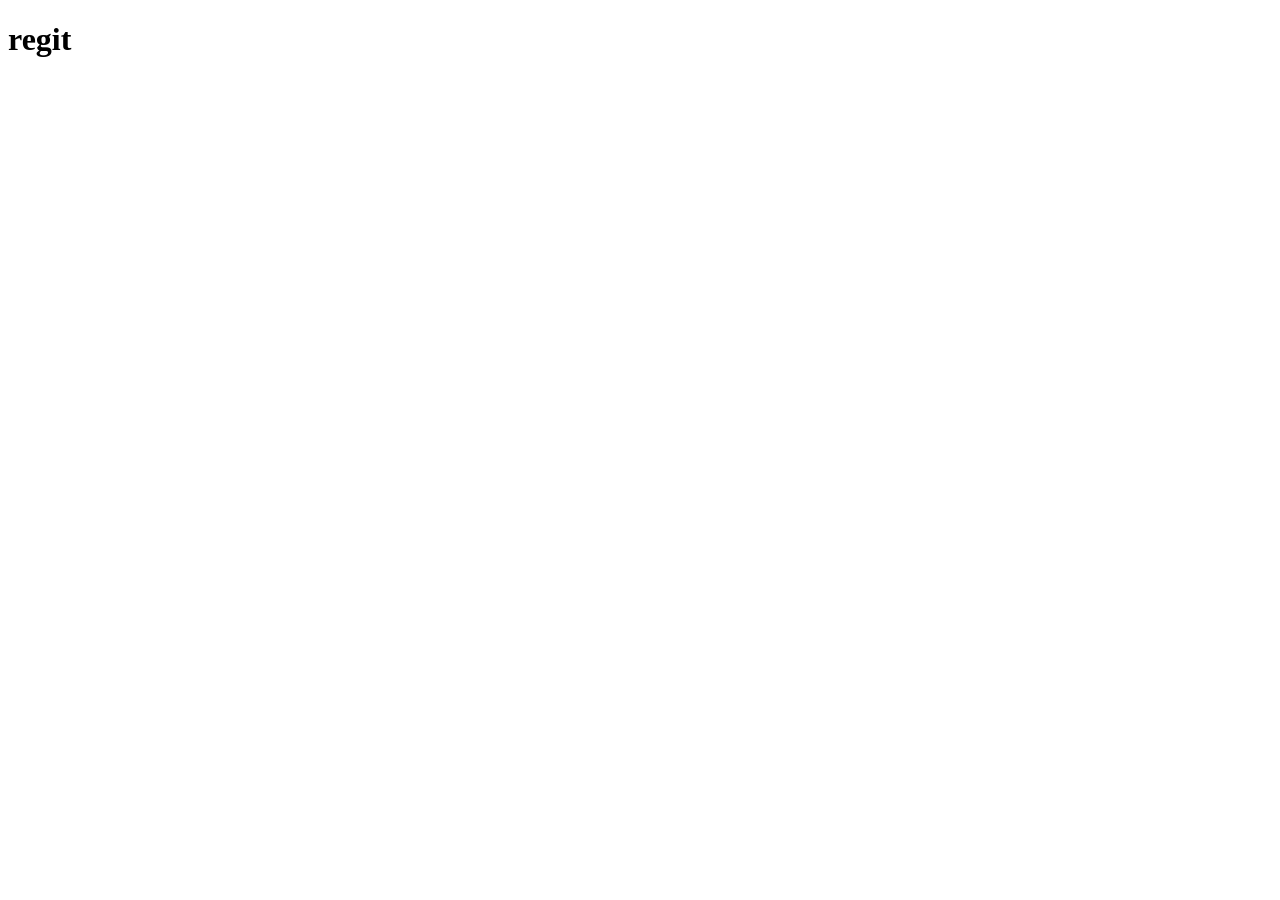
==== index.html @ b91fdf7c "basics 2" ====
<!DOCTYPE html>
<html lang="en">
<head>
    <meta charset="UTF-8">
    <meta http-equiv="X-UA-Compatible" content="IE=edge">
    <meta name="viewport" content="width=device-width, initial-scale=1.0">
    <title>Document</title>
</head>
<body>
    <h1>regit</h1>
</body>
</html>
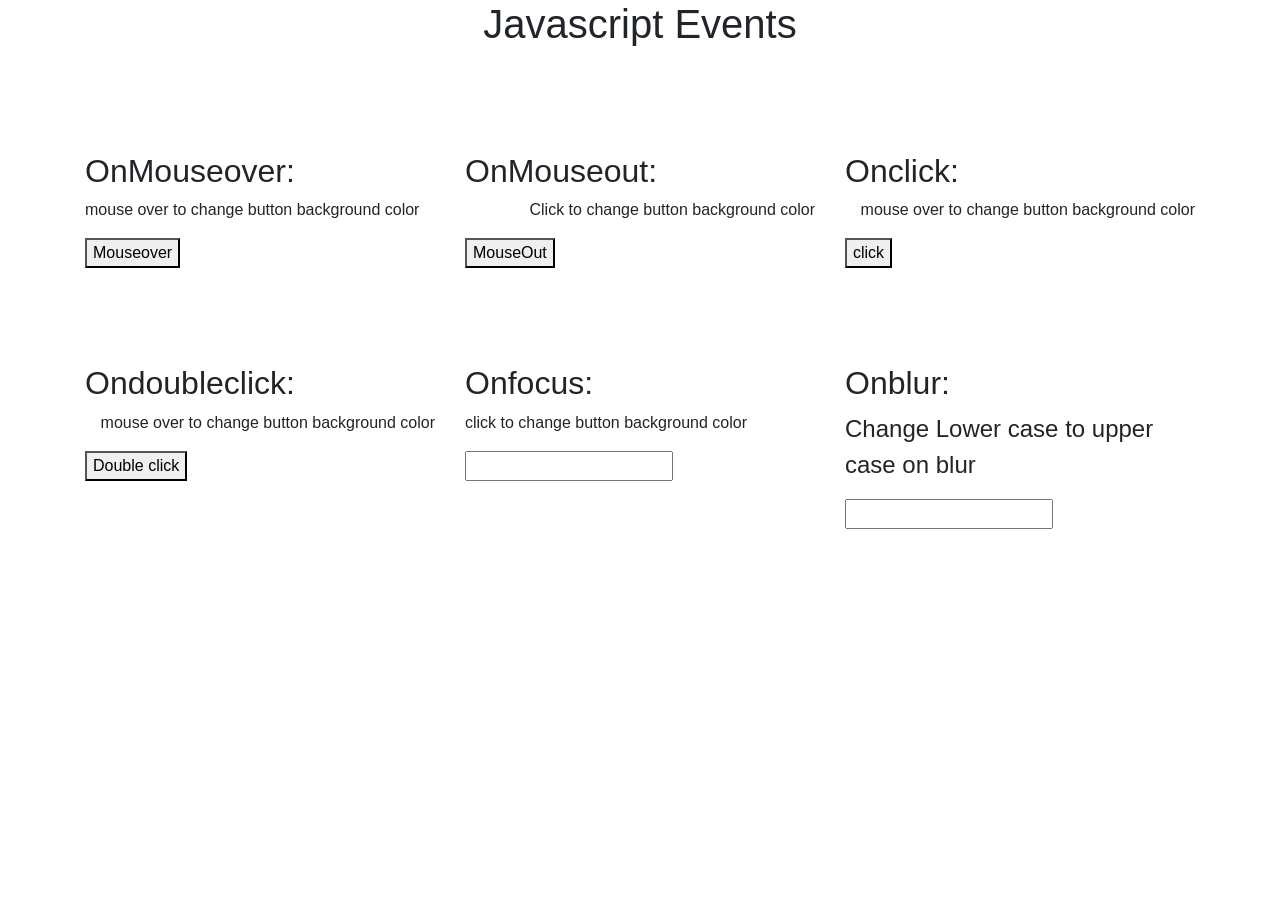
==== commit 3597249e: "first commit" ====
--- a/index.html
+++ b/index.html
@@ -4,9 +4,74 @@
     <meta charset="UTF-8">
     <meta http-equiv="X-UA-Compatible" content="IE=edge">
     <meta name="viewport" content="width=device-width, initial-scale=1.0">
-    <title>Document</title>
+    <title>Assignment</title>
+    <link href="./index.css" rel="stylesheet"/>
+    <link rel="stylesheet" href="https://cdn.jsdelivr.net/npm/bootstrap@4.6.0/dist/css/bootstrap.min.css" integrity="sha384-B0vP5xmATw1+K9KRQjQERJvTumQW0nPEzvF6L/Z6nronJ3oUOFUFpCjEUQouq2+l" crossorigin="anonymous">
+    <script src="index.js" ></script>
 </head>
 <body>
-    <h1>regit</h1>
+    <h1 id="align">Javascript Events</h1>
+    <br/><br/><br/><br/>
+    <div class="container">
+        <div class="row">
+            <div class="col-md-4">
+                <h2>OnMouseover:</h2>
+                        <p>mouse over to change button background color </p>
+                            <button id="xyz" onmouseover="hari()">Mouseover</button>
+
+            </div>
+            <div class="col-md-4">
+                <h2>OnMouseout:</h2>
+                        <p id="assign">Click to change button background color</p>
+                                <!-- <button class="btn btn-danger">Onclick</button> -->
+                            <button id="hello1" onmouseout="change()">MouseOut</button> 
+
+
+            </div>
+            <div class="col-md-4">
+
+                <h2>Onclick:</h2>
+                            <p id="assign">mouse over to change button background color</p>
+                                <button id="hello" onclick="redcolor()">click</button> 
+            </div>
+        </div><br/><br/><br/><br/>
+    </div>
+    <div class="container">
+        <div class="row">
+            <div class="col-md-4">
+                <h2>Ondoubleclick:</h2>
+                <p id="assign">mouse over to change button background color</p>
+                        <!-- <button class="btn btn-primary"OnMouseover >Mouse over</button>  -->
+                    <button id="hari" ondblclick="mithun()">Double click</button><br/> 
+            </div>
+            <div class="col-md-4">
+                <h2>Onfocus:</h2>
+                <p>click to change button background color</p>
+                    <input type="text" id="txt"/> 
+            </div>
+            <div class="col-md-4">
+                <h2>Onblur:</h2>
+                <p style="font-size: x-large;">Change Lower case to upper case on blur</p>
+                    <input id="demo" type="text"  onblur="harii()"></input> 
+
+            </div>
+        </div>
+    </div>
+     <!-- <h1 id="abc">Welcome to PSA</h1>
+    <button id="abc" onclick="changeText()">click</button>
+    <button id="hari" ondblclick="mithun()">Double click</button>
+    <button id="xyz" onmouseover="hari()">click</button>
+    <button id="hello" onclick="redcolor()">click</button>
+    <button id="hello1" onmouseout="change()">click</button>
+    <form id="hello2" onfocus="focus()">
+        <div class="form-group">
+          <input 
+            type="text"
+            class="form-control"
+            placeholder="Pleaes enter Email"
+            
+          />
+        </div>
+    <hr /> --> 
 </body>
 </html>
--- a/index.css
+++ b/index.css
@@ -0,0 +1,16 @@
+#align{
+    text-align: center;
+}
+#assign{
+    text-align: right;
+}
+/* #abc{
+    color: greenyellow;
+} */
+#txt:focus{
+    background-color: black;
+}
+/* #case1:focus-visible{
+    font-variant-caps:all-petite-caps ;
+} */
+
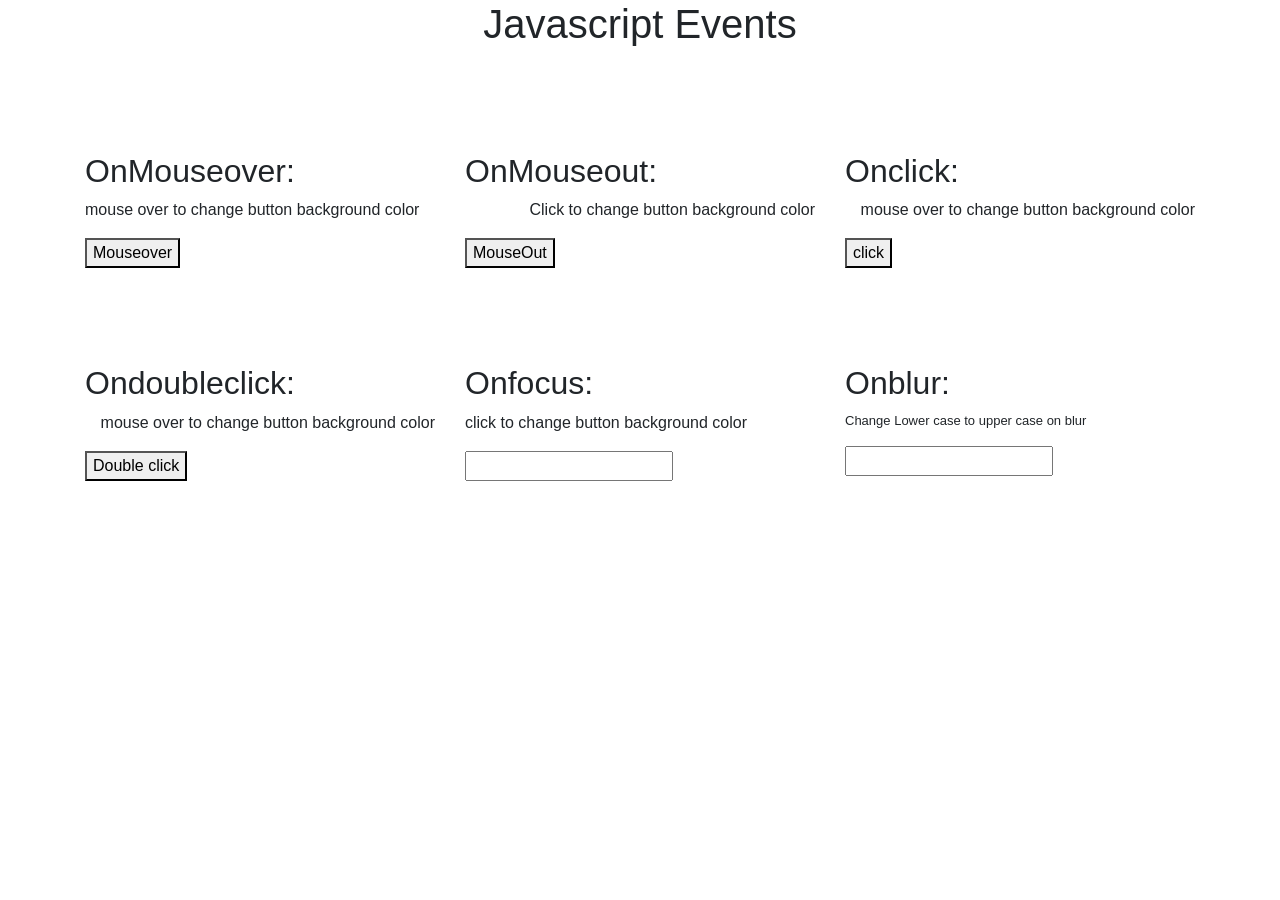
==== commit ec70932b: "first" ====
--- a/index.html
+++ b/index.html
@@ -51,7 +51,7 @@
             </div>
             <div class="col-md-4">
                 <h2>Onblur:</h2>
-                <p style="font-size: x-large;">Change Lower case to upper case on blur</p>
+                <p style="font-size: small;">Change Lower case to upper case on blur</p>
                     <input id="demo" type="text"  onblur="harii()"></input> 
 
             </div>
